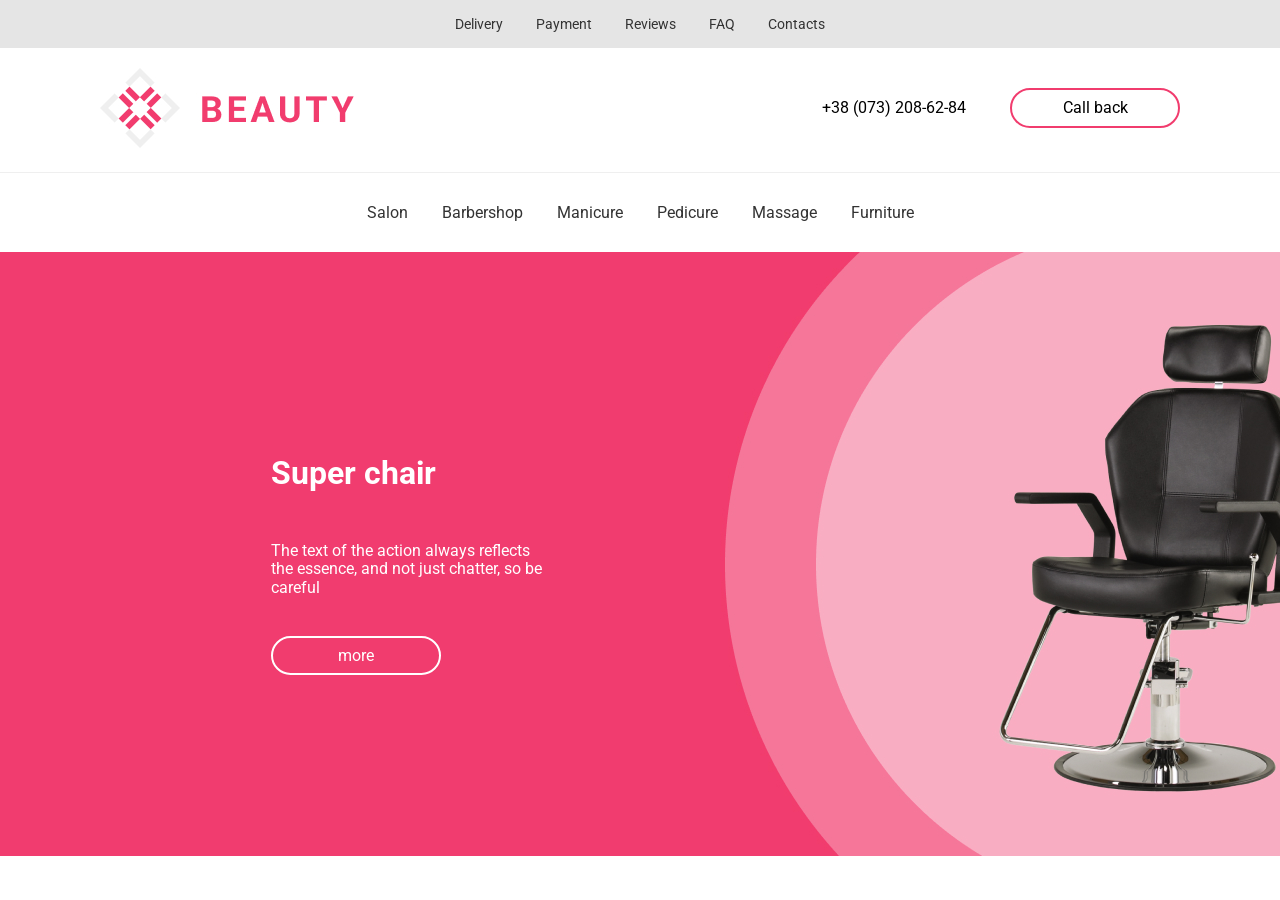
==== markup/index.html @ f80093f2 "step1" ====
<!DOCTYPE html>
<html lang="en">
<head>
    <meta charset="UTF-8">
    <meta http-equiv="X-UA-Compatible" content="IE=edge">
    <meta name="viewport" content="width=device-width, initial-scale=1.0">
    <title>Document</title>
    <link rel="preconnect" href="https://fonts.googleapis.com">
    <link rel="preconnect" href="https://fonts.gstatic.com" crossorigin>
    <link href="https://fonts.googleapis.com/css2?family=Roboto:wght@400;700&display=swap" rel="stylesheet">
    <link rel="stylesheet" href="css/normalize.css">
    <link rel="stylesheet" href="css/style.css">
</head>
<body>
    <div id="wrapper">
        <header>
            <div class="conteiner"> 
                <ul class="menu">
                    <li><a href="#">Delivery</a></li>
                    <li><a href="#">Payment</a></li>
                    <li><a href="#">Reviews</a></li>
                    <li><a href="#">FAQ</a></li>
                    <li><a href="#">Contacts</a></li>
                </ul>
            </div>
        </header>
        <main>
            <div class="sec1">
                <div class="conteiner">
                    <div class="logo">
                        <a href="#">
                            <img src="img/Group_2.jpg" alt="logo">
                        </a>
                    </div>
                    <div class="phone">
                        <a href="tel:+380732086284">+38 (073) 208-62-84</a>
                        <input class="phonebutton" type="button" value="Call back" >
                    </div>
                </div>
            </div>
            <div class="conteiner">
                <div class="sec2">
                    <div class="menu2">
                        <ul class="menu">
                            <li><a href="#">Salon</a></li>
                            <li><a href="#">Barbershop</a></li>
                            <li><a href="#">Manicure</a></li>
                            <li><a href="#">Pedicure</a></li>
                            <li><a href="#">Massage </a></li>
                            <li><a href="#">Furniture</a></li>
                        </ul>
                    </div>
                </div>
            </div>
            <div class="backgroundimg">
                <img src="img/Rectangle_2.jpg" alt="fon" >
                <div class="conteiner3">
                    <h1>Super chair</h1>
                    <p>The text of the action always reflects the essence, and not just chatter, so be careful</p>
                    <a href="#" class="phonebutton"> more</a>
                </div>  
            </div>
        </main>
    </div>
</body>
</html>
---- markup/css/style.css ----
* {
    font-family: 'Roboto', sans-serif;
    max-width: 1920px;
}

#wrapper {
    width: 100%;
    position: relative;
    overflow: hidden;
}

header {
    background-color: #E5E5E5;;
}

.conteiner{
    max-width: 1110px;
    padding: 0 15px;
    margin: 0 auto;
}


.menu{
    text-align: center;
    padding: 16px 0;
    width: 100%;
    font-weight: 400;
    font-size: 14px;
    line-height: 16px;
}

.menu li{
    display: inline-block;
    list-style-type: none;
    padding: 0 15px;
}

ul{
    margin: 0;
    padding: 0;
}

li a {
    color: #333333;
}

a {
    text-decoration: none;
}

.sec1 {
    background-color: white;
    border-bottom: 1px solid #EFEFEF;
}

.conteiner::after{
    content: '';
    display: block;
    width: 100%;
    clear: both;
}

.logo{
    padding: 20px 0 ;
    float: left;
}

.phone {
    padding: 40px 0 0 0;
    float: right;
}

.phone a {
    padding: 0 40px 0 0;
    color: #000000;
}

.phonebutton {
    border: 2px solid #F13C6E;
    border-radius: 40px;
    background-color: #FFFFFF;
    text-align: center;
    padding: 9px 51px;
    max-width: 170px;
}

.sec2 {
    background-color: white ;
}

.menu2 .menu {
    padding: 30px 20px;
    font-weight: 400;
    font-size: 16px;
    line-height: 19px;
    width: 100%;
}


.backgroundimg {
position: relative;
}

 .conteiner3{
    position: absolute;
    top: calc(100% / 3);
    left: 20%;
    max-width: 308px;
    padding: 0 15px;
    color: #FFFFFF;
}

.conteiner3 h1 {
    margin: 0;
    padding: 0 0 50px;
}

.conteiner3 p {
    margin: 0 0 50px;
}

.conteiner3 .phonebutton{
    border: 2px solid #FFFFFF;
    background-color: #F13C6E;
    color: #FFFFFF;
    padding: 8px 65px;
}
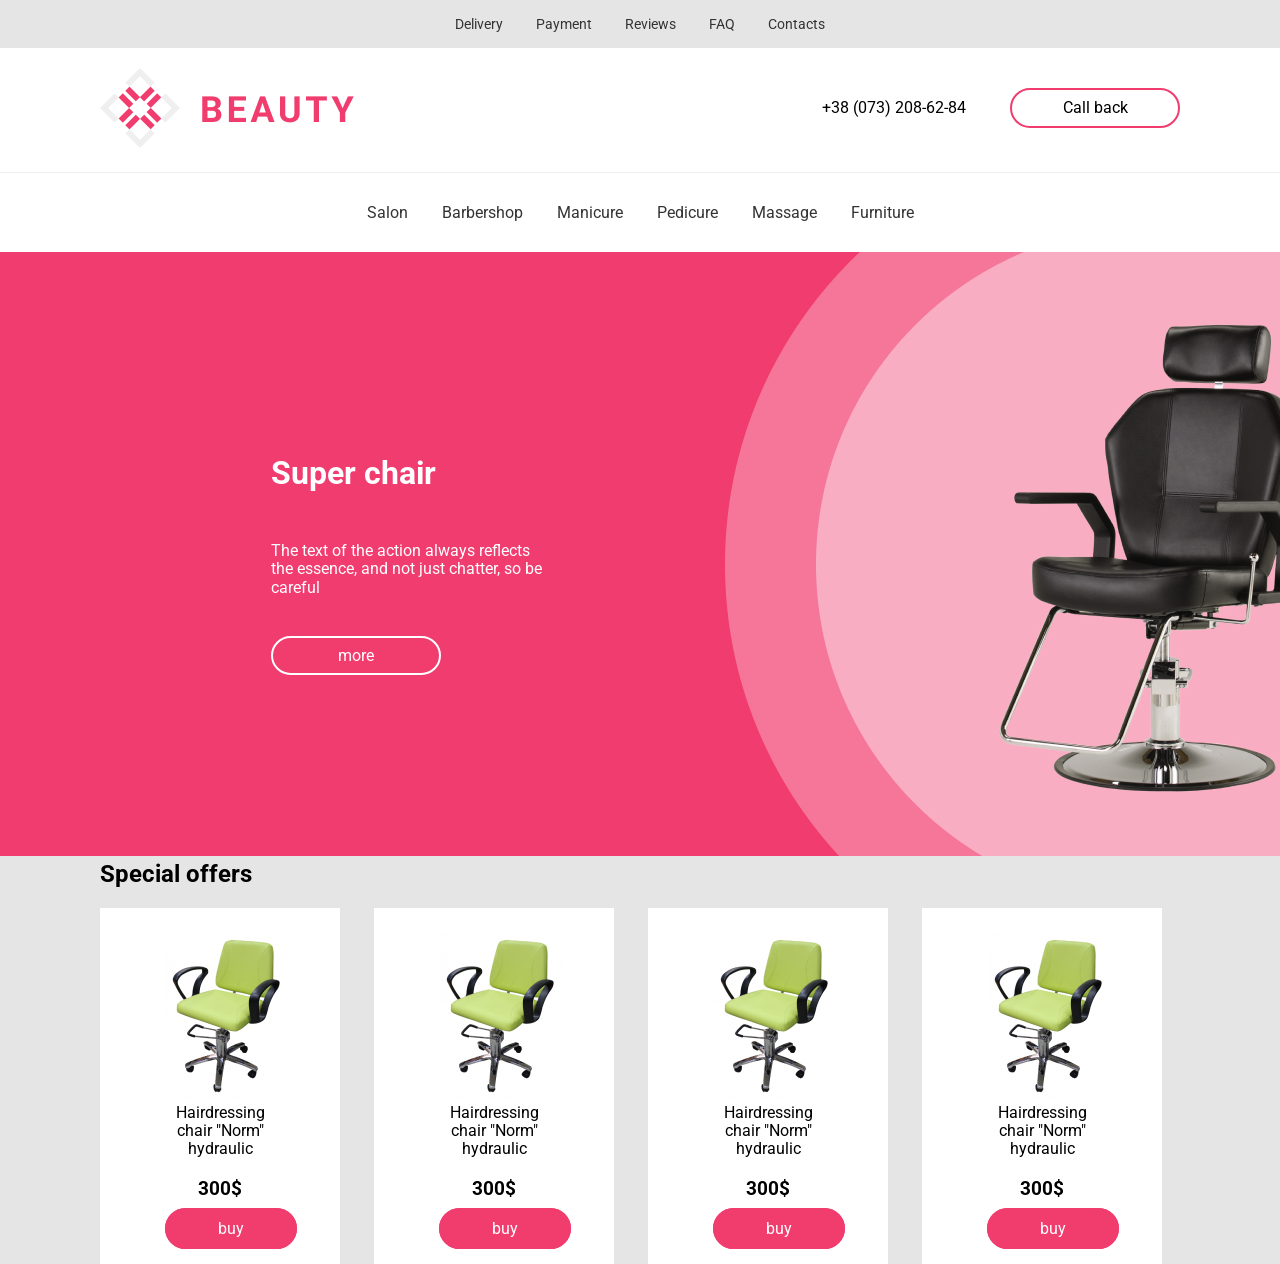
==== commit 82a8173c: "step2" ====
--- a/markup/index.html
+++ b/markup/index.html
@@ -60,6 +60,45 @@
                     <a href="#" class="phonebutton"> more</a>
                 </div>  
             </div>
+            <div class="sec3">
+                <div class="conteiner">
+                    <h2>Special offers</h2>
+                    <ul class="card">
+                        <li>
+                            <div class="cardbox"> 
+                                <img src="img/Rectangle_4.jpg" alt="boximg">
+                                <p>Hairdressing chair "Norm" hydraulic</p>
+                                <h3>300$</h3>
+                                <a href="#" class="phonebutton">buy</a>
+                            </div>
+                        </li>
+                        <li>
+                            <div class="cardbox">
+                                <img src="img/Rectangle_4.jpg" alt="boximg">
+                                <p>Hairdressing chair "Norm" hydraulic</p>
+                                <h3>300$</h3>
+                                <a href="#" class="phonebutton">buy</a>
+                            </div>
+                        </li>
+                        <li>
+                            <div class="cardbox">
+                                <img src="img/Rectangle_4.jpg" alt="boximg">
+                                <p>Hairdressing chair "Norm" hydraulic</p>
+                                <h3>300$</h3>
+                                <a href="#" class="phonebutton">buy</a>
+                            </div>
+                        </li>
+                        <li>
+                            <div class="cardbox">
+                                <img src="img/Rectangle_4.jpg" alt="boximg">
+                                <p>Hairdressing chair "Norm" hydraulic</p>
+                                <h3>300$</h3>
+                                <a href="#" class="phonebutton">buy</a>
+                            </div>
+                        </li>
+                    </ul>
+                </div>
+            </div>
         </main>
     </div>
 </body>
--- a/markup/css/style.css
+++ b/markup/css/style.css
@@ -100,6 +100,7 @@
 
 .backgroundimg {
 position: relative;
+background-color: #e5e5e5;
 }
 
  .conteiner3{
@@ -127,6 +128,46 @@
     padding: 8px 65px;
 }
 
+.sec3{
+    background-color: #E5E5E5;
+}
+
+.sec3 h2{
+    margin-top: 0;
+}
+
+.card {
+    margin: 0 -15px;
+}
+
+.card li{
+    display: inline-block;
+    list-style-type: none;
+    max-width: 270px;
+    padding: 0 15px ;
+    background-color: #e5e5e5;
+}
+
+.cardbox{
+    max-width: 255px;
+    text-align: center;
+    padding: 25px 65px;
+    background-color: #FFFFFF;
+}
+
+.card .phonebutton {
+    background-color: #F13C6E;
+    color: #FFFFFF;
+}
+
+.cardbox p{
+    margin: 0;
+}
+
+.cardbox h3 {
+    margin: 0;
+    padding: 20px 0;
+}
 
 
 
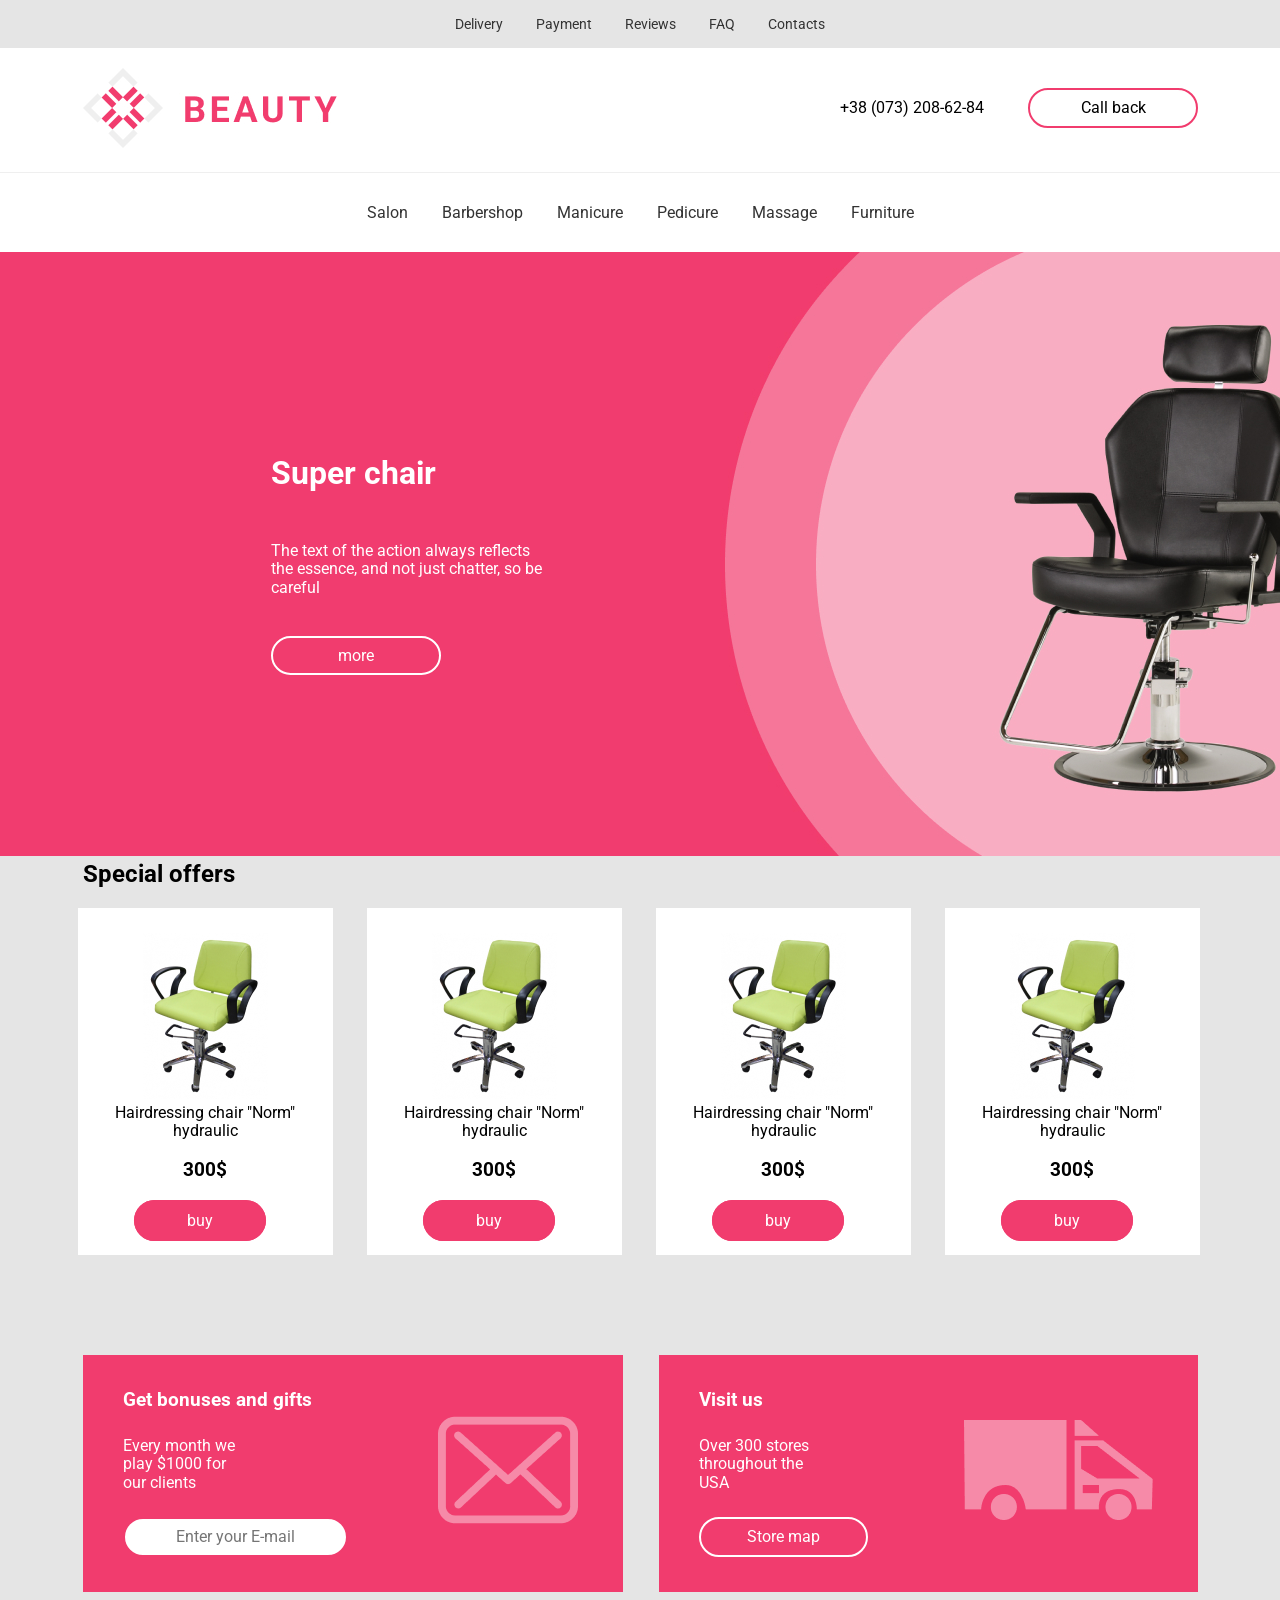
==== commit e92303bc: "step" ====
--- a/markup/index.html
+++ b/markup/index.html
@@ -98,6 +98,31 @@
                         </li>
                     </ul>
                 </div>
+                <div class="conteiner">
+                    <div class="pinkcard1">
+                        <div class="textpinkcard">
+                            <h3>Get bonuses and gifts</h3>
+                            <span class="spanpinkcard">Every month we play $1000 for our clients</span>
+                            <input type="mail" placeholder="Enter your E-mail" class="phonebutton">
+                        </div>
+                        <div class="imgpinkcard">
+                            <img src="img/envelope.png" alt="envelope" >
+                        </div>
+                    </div>
+                    <div class="pinkcard2">
+                        <div class="textpinkcard">
+                            <h3>Visit us</h3>
+                            <span class="spanpinkcard">Over 300 stores throughout the USA</span>
+                            <a class="phonebutton" href="#">Store map</a>
+                        </div>
+                        <div class="imgpinkcard">   
+                            <img src="img/123.png" alt="123" >
+                        </div>
+                    </div>
+                </div>
+                <div class="conteiner">
+                    <div class="impulsbox"></div>
+                </div>
             </div>
         </main>
     </div>
--- a/markup/css/style.css
+++ b/markup/css/style.css
@@ -15,9 +15,10 @@
 }
 
 .conteiner{
-    max-width: 1110px;
+    max-width: 1145px;
     padding: 0 15px;
     margin: 0 auto;
+    width: 100%;
 }
 
 
@@ -137,13 +138,17 @@
 }
 
 .card {
-    margin: 0 -15px;
+    margin: 0 -20px;
+    padding-bottom: 100px;
+}
+
+.card img {
+    margin: 0 35px;
 }
 
 .card li{
     display: inline-block;
     list-style-type: none;
-    max-width: 270px;
     padding: 0 15px ;
     background-color: #e5e5e5;
 }
@@ -151,13 +156,14 @@
 .cardbox{
     max-width: 255px;
     text-align: center;
-    padding: 25px 65px;
+    padding: 25px 30px;
     background-color: #FFFFFF;
 }
 
 .card .phonebutton {
     background-color: #F13C6E;
     color: #FFFFFF;
+    margin: 0 0 0 -10px;
 }
 
 .cardbox p{
@@ -166,9 +172,65 @@
 
 .cardbox h3 {
     margin: 0;
-    padding: 20px 0;
-}
-
-
-
-
+    padding: 20px 0 30px;
+}
+
+.pinkcard2,
+.pinkcard1 {
+    display: inline-block;
+    max-width: 540px;
+    padding: 35px 45px 35px 40px;
+    background-color: #F13C6E;
+    color: #FFFFFF;
+}
+
+.textpinkcard {
+    display: inline-block;
+    max-width: 250px;
+}
+
+.spanpinkcard {
+    display: inline-block;
+    max-width: 129px;
+    padding: 25px 0;
+}
+
+.imgpinkcard {
+    float: right;
+    padding: 10px 0 0 90px;
+}
+
+.pinkcard2 h3,
+.pinkcard1 h3 {
+    padding: 0;
+    margin: 0;
+}
+
+.pinkcard1 .phonebutton {
+    max-width: 225px;
+    display: block;
+}
+
+.pinkcard2 {
+    float: right;
+}
+
+.pinkcard2 .phonebutton {
+    display: block;
+}
+
+.pinkcard2 .imgpinkcard {
+    padding: 30px 0 0 96px;
+}
+
+.pinkcard2 .phonebutton {
+    max-width: 170px;
+    padding: 9px 46px;
+    background-color: #F13C6E;
+    color: #FFFFFF;
+    border: 2px solid #FFFFFF;
+}
+
+.impulsbox {
+    padding: 100px 0;
+}
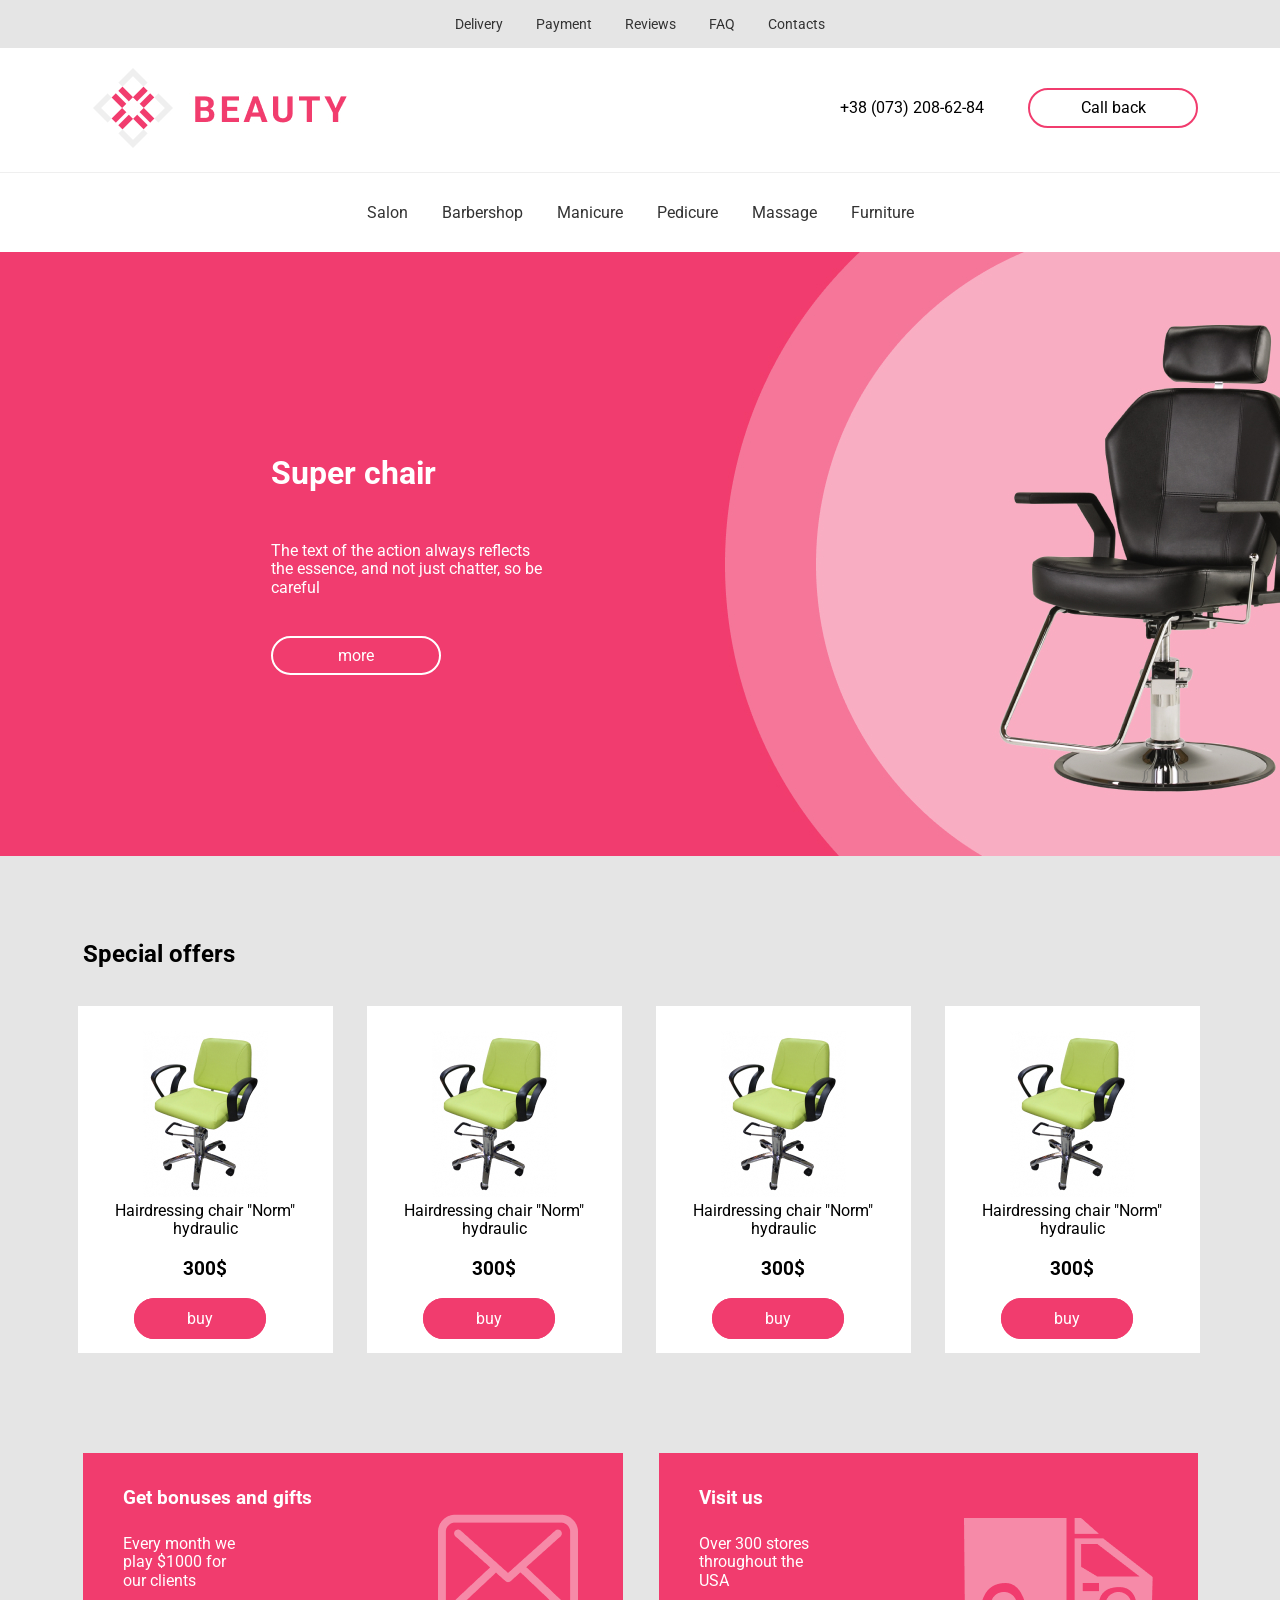
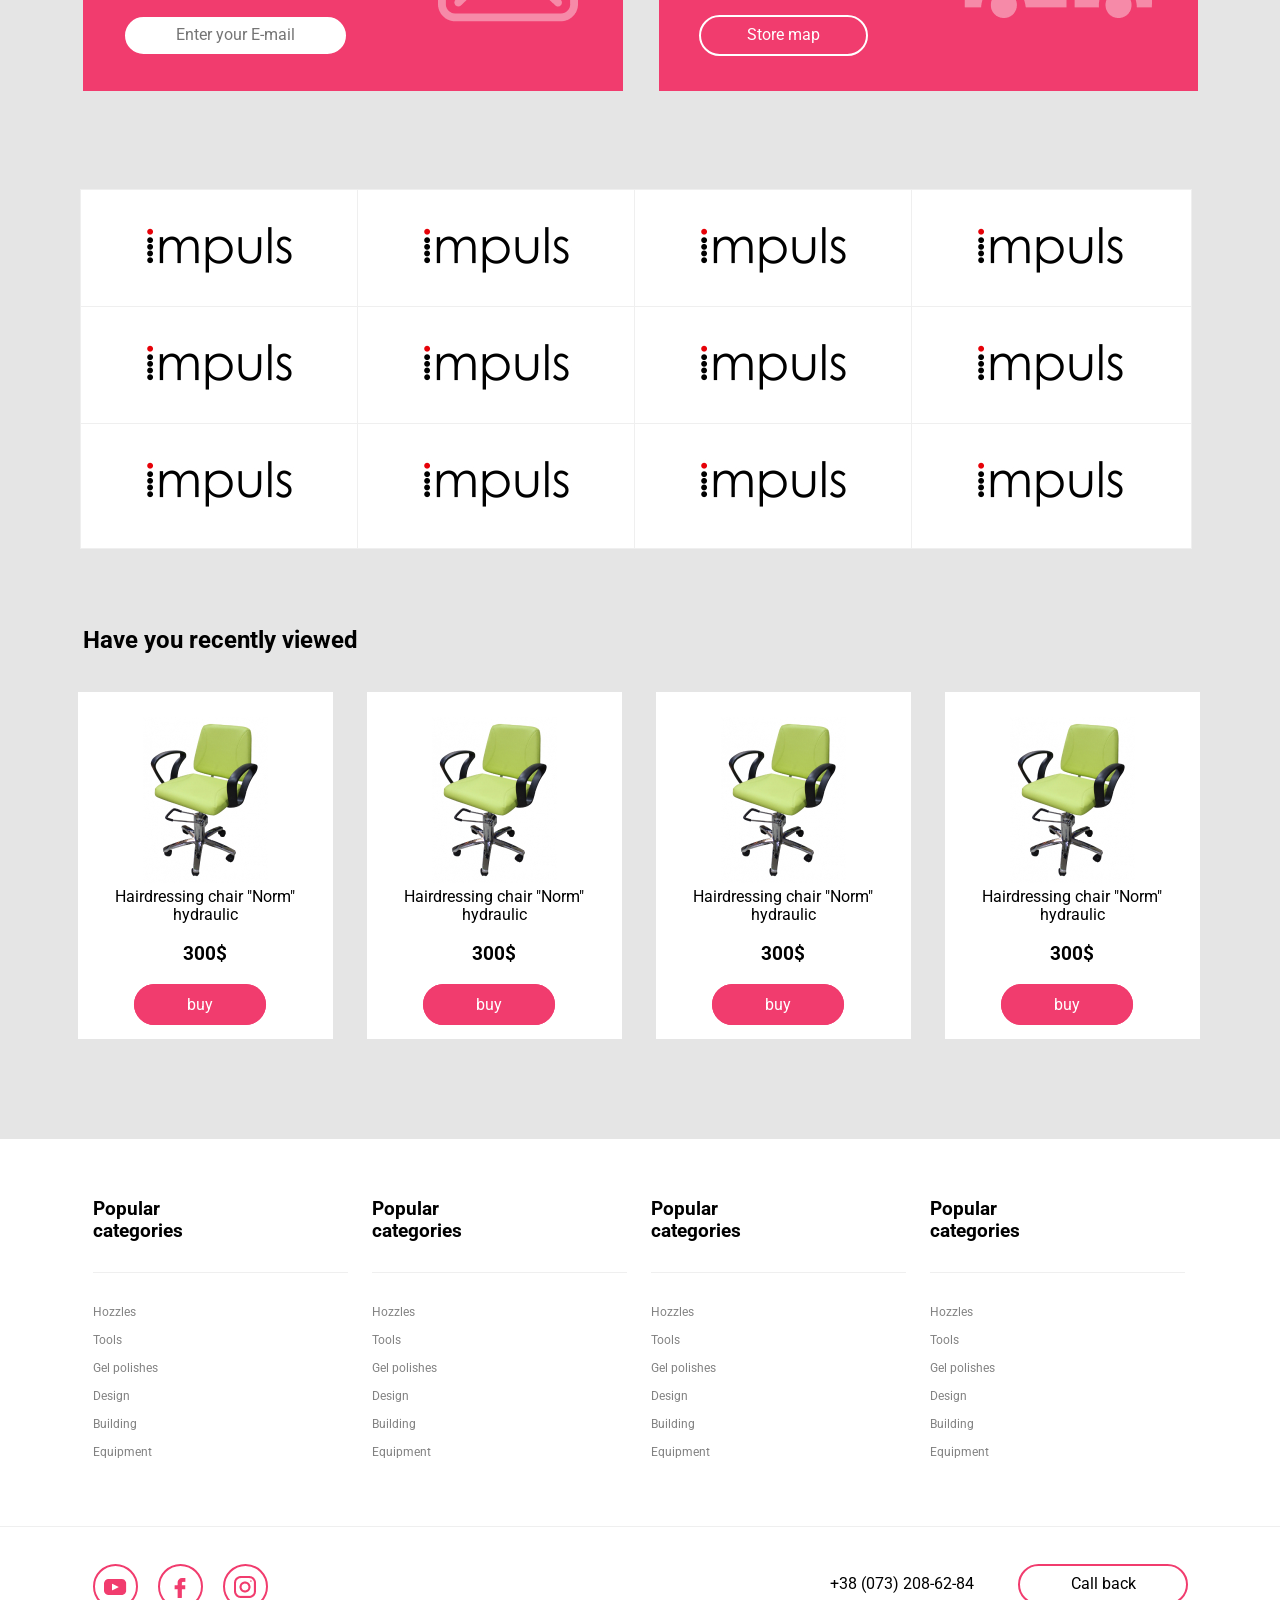
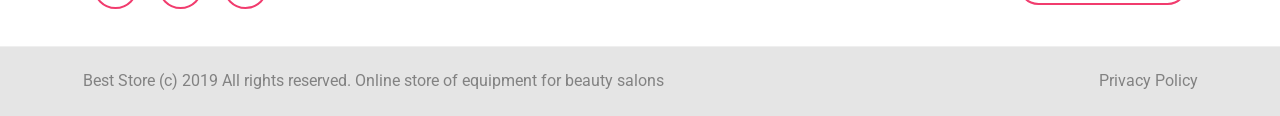
==== commit abf83047: "step4" ====
--- a/markup/index.html
+++ b/markup/index.html
@@ -120,11 +120,162 @@
                         </div>
                     </div>
                 </div>
-                <div class="conteiner">
-                    <div class="impulsbox"></div>
+                <div class="conteiner impulse">
+                    <div class="impulsbox">
+                        <a href="#" class="impimg">
+                            <img src="img/impulse.jpg" alt="impulse">
+                        </a>
+                        <a href="#" class="impimg">
+                            <img src="img/impulse.jpg" alt="impulse">
+                        </a>
+                        <a href="#" class="impimg">
+                            <img src="img/impulse.jpg" alt="impulse">
+                        </a>
+                        <a href="#" class="impimg">
+                            <img src="img/impulse.jpg" alt="impulse">
+                        </a>
+                        <a href="#" class="impimg">
+                            <img src="img/impulse.jpg" alt="impulse">
+                        </a>
+                        <a href="#" class="impimg">
+                            <img src="img/impulse.jpg" alt="impulse">
+                        </a>
+                        <a href="#" class="impimg">
+                            <img src="img/impulse.jpg" alt="impulse">
+                        </a>
+                        <a href="#" class="impimg">
+                            <img src="img/impulse.jpg" alt="impulse">
+                        </a>
+                        <a href="#" class="impimg">
+                            <img src="img/impulse.jpg" alt="impulse">
+                        </a>
+                        <a href="#" class="impimg">
+                            <img src="img/impulse.jpg" alt="impulse">
+                        </a>
+                        <a href="#" class="impimg">
+                            <img src="img/impulse.jpg" alt="impulse">
+                        </a>
+                        <a href="#" class="impimg">
+                            <img src="img/impulse.jpg" alt="impulse">
+                        </a>
+                    </div>
+                </div>
+                <div class="conteiner">
+                    <h2>Have you recently viewed</h2>
+                    <ul class="card">
+                        <li>
+                            <div class="cardbox"> 
+                                <img src="img/Rectangle_4.jpg" alt="boximg">
+                                <p>Hairdressing chair "Norm" hydraulic</p>
+                                <h3>300$</h3>
+                                <a href="#" class="phonebutton">buy</a>
+                            </div>
+                        </li>
+                        <li>
+                            <div class="cardbox">
+                                <img src="img/Rectangle_4.jpg" alt="boximg">
+                                <p>Hairdressing chair "Norm" hydraulic</p>
+                                <h3>300$</h3>
+                                <a href="#" class="phonebutton">buy</a>
+                            </div>
+                        </li>
+                        <li>
+                            <div class="cardbox">
+                                <img src="img/Rectangle_4.jpg" alt="boximg">
+                                <p>Hairdressing chair "Norm" hydraulic</p>
+                                <h3>300$</h3>
+                                <a href="#" class="phonebutton">buy</a>
+                            </div>
+                        </li>
+                        <li>
+                            <div class="cardbox">
+                                <img src="img/Rectangle_4.jpg" alt="boximg">
+                                <p>Hairdressing chair "Norm" hydraulic</p>
+                                <h3>300$</h3>
+                                <a href="#" class="phonebutton">buy</a>
+                            </div>
+                        </li>
+                    </ul>
+                </div>
+            </div>
+            <div class="pcc" >
+                <div class="conteiner ">
+                    <div class="pcconteiner">
+                        <h3 class="pc">Popular categories</h3>
+                        <ul class="menu3">
+                            <li><a href="#">Нozzles</a></li>
+                            <li><a href="#">Tools</a></li>
+                            <li><a href="#">Gel polishes</a></li>
+                            <li><a href="#">Design</a></li>
+                            <li><a href="#">Building</a></li>
+                            <li><a href="#">Equipment</a></li>
+                        </ul>
+                    </div>
+                    <div class="pcconteiner">
+                        <h3 class="pc">Popular categories</h3>
+                        <ul class="menu3">
+                            <li><a href="#">Нozzles</a></li>
+                            <li><a href="#">Tools</a></li>
+                            <li><a href="#">Gel polishes</a></li>
+                            <li><a href="#">Design</a></li>
+                            <li><a href="#">Building</a></li>
+                            <li><a href="#">Equipment</a></li>
+                        </ul>
+                    </div>
+                    <div class="pcconteiner">
+                        <h3 class="pc">Popular categories</h3>
+                        <ul class="menu3">
+                            <li><a href="#">Нozzles</a></li>
+                            <li><a href="#">Tools</a></li>
+                            <li><a href="#">Gel polishes</a></li>
+                            <li><a href="#">Design</a></li>
+                            <li><a href="#">Building</a></li>
+                            <li><a href="#">Equipment</a></li>
+                        </ul>
+                    </div>
+                    <div class="pcconteiner">
+                        <h3 class="pc">Popular categories</h3>
+                        <ul class="menu3">
+                            <li><a href="#">Нozzles</a></li>
+                            <li><a href="#">Tools</a></li>
+                            <li><a href="#">Gel polishes</a></li>
+                            <li><a href="#">Design</a></li>
+                            <li><a href="#">Building</a></li>
+                            <li><a href="#">Equipment</a></li>
+                        </ul>
+                    </div>
+                </div>
+            </div>
+            <div class="sec1">
+                <div class="conteiner">
+                    <div class="logo small">
+                        <a href="#" class="sn youtube">
+                            <img src="img/youtube.png" alt="logo" >
+                        </a>
+                    </div>
+                    <div class="logo small">
+                        <a href="#" class="sn facebook">
+                            <img src="img/facebook.png" alt="logo" >
+                        </a>
+                    </div>
+                    <div class="logo small">
+                        <a href="#" class="sn inst">
+                            <img src="img/instagram.png" alt="logo" >
+                        </a>
+                    </div>
+                    <div class="phone small">
+                        <a href="tel:+380732086284">+38 (073) 208-62-84</a>
+                        <input class="phonebutton" type="button" value="Call back" >
+                    </div>
                 </div>
             </div>
         </main>
+        <footer>
+            <div class="conteiner">
+                <span class="f">Best Store (c) 2019 All rights reserved. Online store of equipment for beauty salons</span>
+                <a href="#" class="pp">Privacy Policy</a>
+            </div>
+        </footer>
     </div>
 </body>
 </html>
--- a/markup/css/style.css
+++ b/markup/css/style.css
@@ -63,7 +63,7 @@
 }
 
 .logo{
-    padding: 20px 0 ;
+    padding: 20px 10px ;
     float: left;
 }
 
@@ -100,8 +100,8 @@
 
 
 .backgroundimg {
-position: relative;
-background-color: #e5e5e5;
+    position: relative;
+    background-color: #e5e5e5;
 }
 
  .conteiner3{
@@ -134,7 +134,8 @@
 }
 
 .sec3 h2{
-    margin-top: 0;
+    margin: 0;
+    padding: 80px 0 38px;
 }
 
 .card {
@@ -231,6 +232,93 @@
     border: 2px solid #FFFFFF;
 }
 
+.impulse {
+    padding: 100px 0 0;
+
+}
+
 .impulsbox {
-    padding: 100px 0;
-}
+    width: 100%;
+    border: 2px solid #E5E5E5;
+    padding: 0 14px;
+}   
+
+.impimg {
+    border: 1px solid #EFEFEF;
+    display: inline-block;
+    padding: 35px 65px;
+    background-color: #FFFFFF;
+    margin: -4px;
+}
+
+
+.pc {
+    margin: 0;
+    padding: 60px 156px 30px 0;
+    border-bottom: 1px solid #EFEFEF;
+    max-width: 255px;
+}
+
+.menu3 {
+    padding: 25px 173px 60px 0;
+}
+
+.menu3 li {
+    list-style: none;
+    font-size: 12px;
+    line-height: 28px;
+    font-weight: 400;
+}
+
+.menu3 li>a {
+    color: #828282;
+}
+
+.pcconteiner {
+    display: inline-block;
+    padding: 0 15px;
+    margin: 0 -5px;
+}
+
+.pcc {
+    border-bottom: 1px solid #EFEFEF;
+}
+
+.sn {
+    width: 45px;
+    height: 45px;
+    border-radius: 50%;
+    border: 2px solid #F13C6E;
+    display: inline-block;
+}
+
+.youtube {
+    padding: 12.25px 11.25px 11.25px 9.25px;
+}
+
+.facebook {
+    padding: 11.25px 2.25px 11.25px 14.25px; 
+}
+
+.inst {
+    padding: 9.25px 11.25px 11.25px 9.25px;;
+}
+
+.small {
+    padding: 37px 10px;
+}
+
+footer {
+    background-color: #E5E5E5;
+    padding: 25px 0;
+}
+
+.f {
+    float: left;
+    color: #828282;
+}
+
+.pp {
+    float: right;
+    color: #828282;
+}
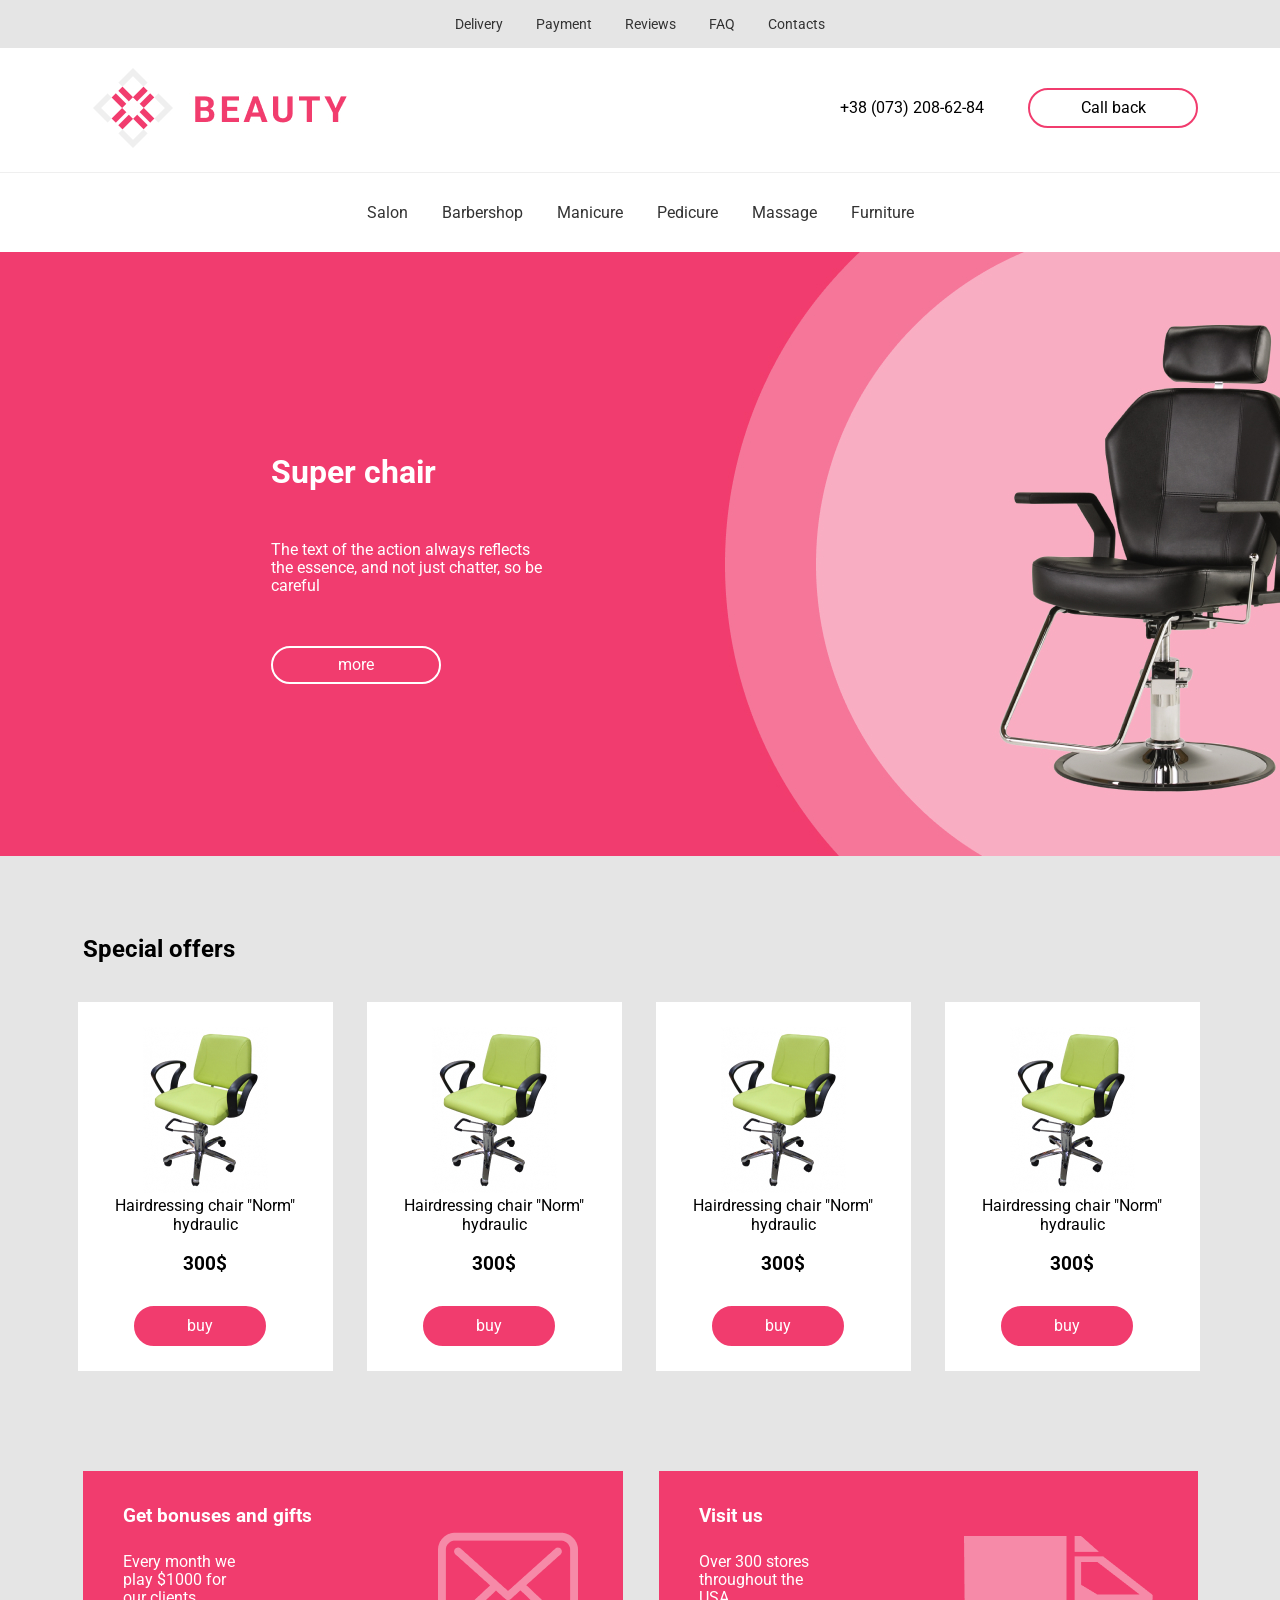
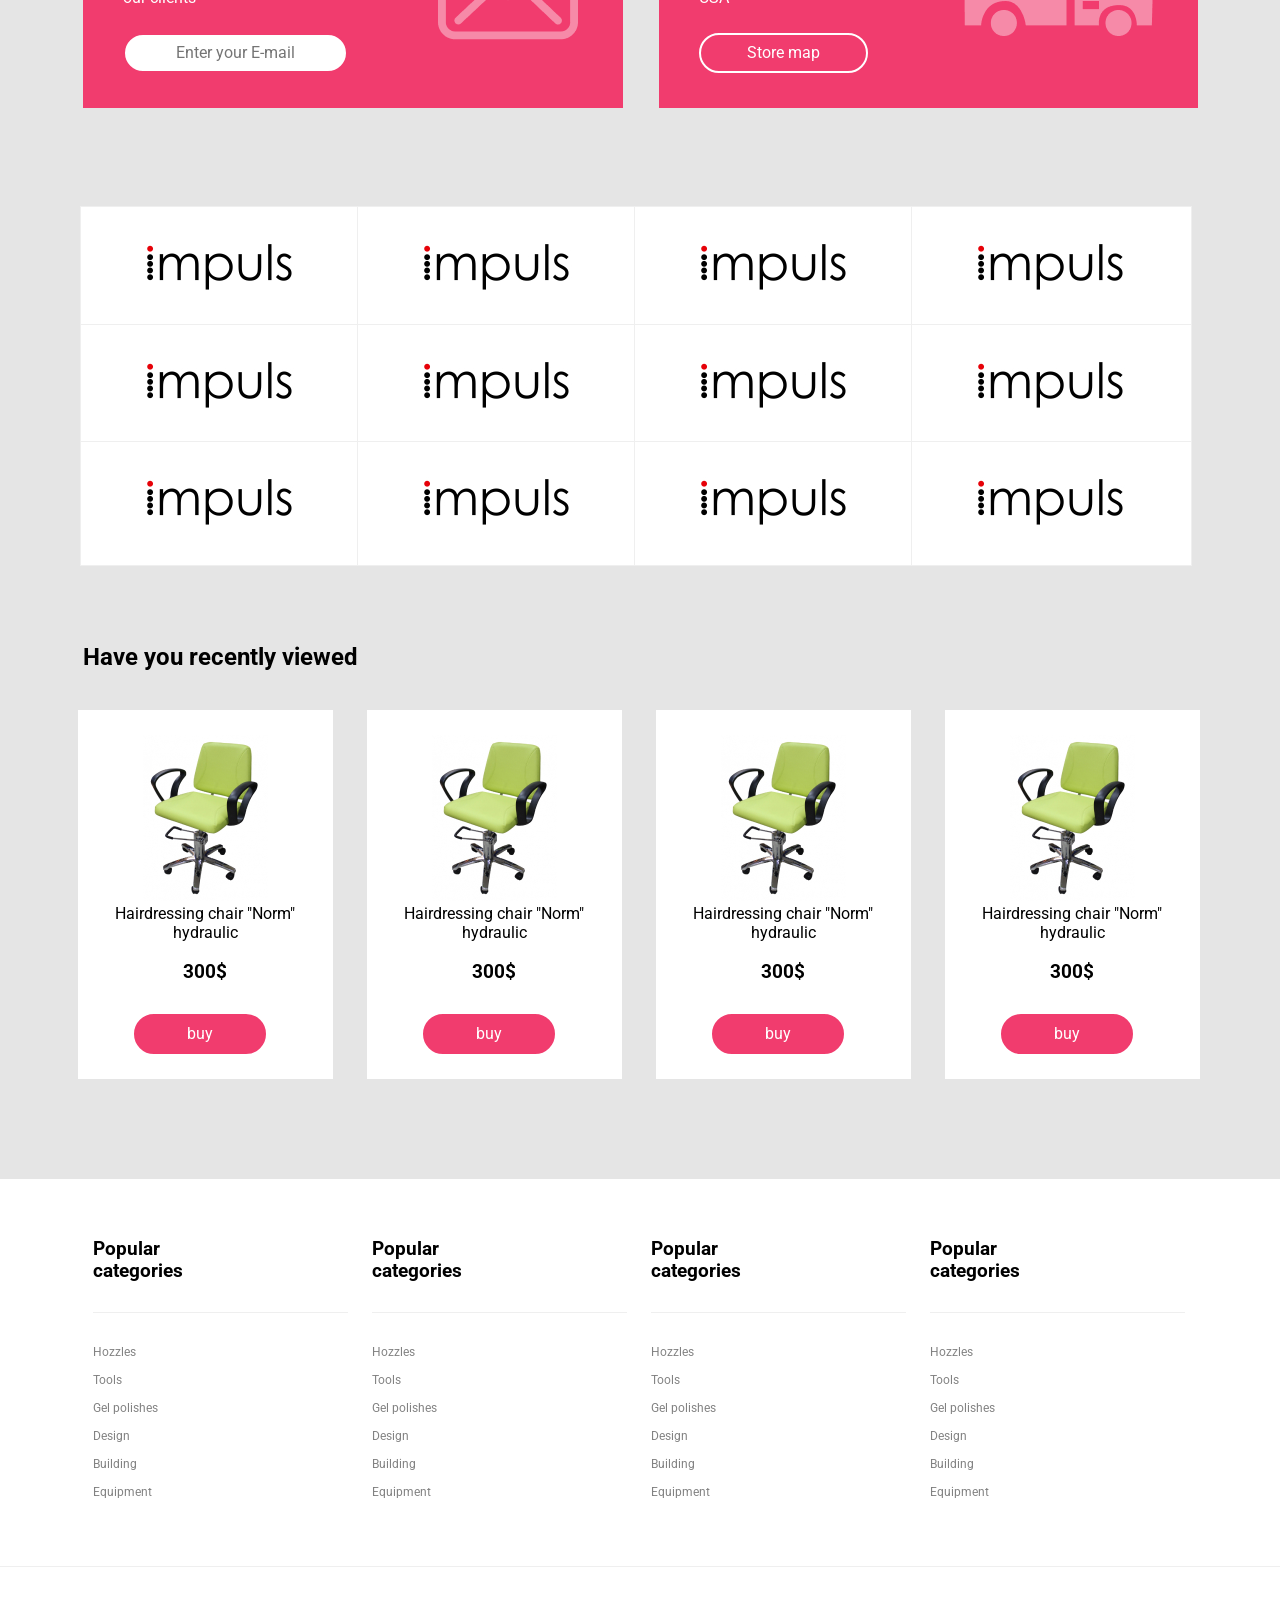
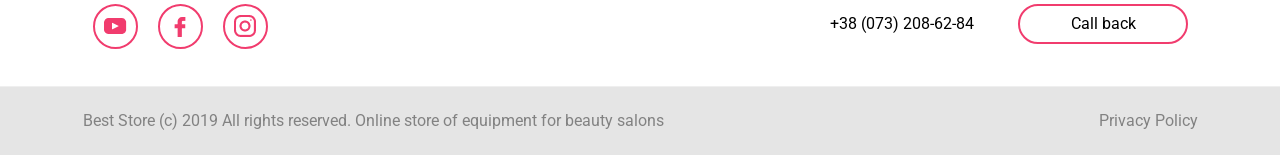
==== commit 6c3e1df2: "finish" ====
--- a/markup/index.html
+++ b/markup/index.html
@@ -52,13 +52,15 @@
                     </div>
                 </div>
             </div>
-            <div class="backgroundimg">
-                <img src="img/Rectangle_2.jpg" alt="fon" >
-                <div class="conteiner3">
-                    <h1>Super chair</h1>
-                    <p>The text of the action always reflects the essence, and not just chatter, so be careful</p>
-                    <a href="#" class="phonebutton"> more</a>
-                </div>  
+            <div class="sec4">
+                <div class="backgroundimg">
+                    <img src="img/Rectangle_2.jpg" alt="fon" class="fon">
+                    <div class="conteiner3">
+                        <h1>Super chair</h1>
+                        <p>The text of the action always reflects the essence, and not just chatter, so be careful</p>
+                        <a href="#" class="phonebutton"> more</a>
+                    </div>  
+                </div>
             </div>
             <div class="sec3">
                 <div class="conteiner">
@@ -236,7 +238,7 @@
                     <div class="pcconteiner">
                         <h3 class="pc">Popular categories</h3>
                         <ul class="menu3">
-                            <li><a href="#">Нozzles</a></li>
+                            <li><a href="#"><span>Нozzles</span></a></li>
                             <li><a href="#">Tools</a></li>
                             <li><a href="#">Gel polishes</a></li>
                             <li><a href="#">Design</a></li>
--- a/markup/css/style.css
+++ b/markup/css/style.css
@@ -1,7 +1,9 @@
 
 * {
     font-family: 'Roboto', sans-serif;
-    max-width: 1920px;
+    /* max-width: 1920px; */
+    /* width: 100%; */
+    margin: 0 auto;
 }
 
 #wrapper {
@@ -84,6 +86,7 @@
     text-align: center;
     padding: 9px 51px;
     max-width: 170px;
+    display: inline-block
 }
 
 .sec2 {
@@ -98,10 +101,19 @@
     width: 100%;
 }
 
+.sec4 {
+    background-color: #F13C6E;
+}
 
 .backgroundimg {
     position: relative;
-    background-color: #e5e5e5;
+    background-color: #F13C6E;
+    max-width: 1920px;
+}
+
+.fon {
+    display: block;
+    margin: 0 auto;
 }
 
  .conteiner3{
@@ -321,4 +333,48 @@
 .pp {
     float: right;
     color: #828282;
+}
+
+a:hover{
+    transition: 0.5s;
+    -webkit-transform: scale(1.2);
+    -ms-transform: scale(1.2);
+    transform: scale(1.2);
+}
+
+.phonebutton:hover {
+    transition: 0.5s;
+    cursor: pointer;
+    -webkit-transform: scale(1.2);
+    -ms-transform: scale(1.2);
+    transform: scale(1.2);
+    background-color: #F13C6E;
+    color: #FFFFFF;
+}
+
+.logo:hover {
+    transition: 0.5s;
+    -webkit-transform: scale(1.2);
+    -ms-transform: scale(1.2);
+    transform: scale(1.2);
+}
+
+li:hover{
+    transition: 0.5s;
+    -webkit-transform: scale(1.2);
+    -ms-transform: scale(1.2);
+    transform: scale(1.2);
+}
+
+.phone>a:hover {
+    color: #F13C6E;
+}
+
+.pinkcard1>.textpinkcard>.phonebutton:hover{
+    transition: 0.5s;
+    -webkit-transform: scale(1.2);
+    -ms-transform: scale(1.2);
+    transform: none ;
+    background-color: #FFFFFF;
+    color: #000000;
 }
